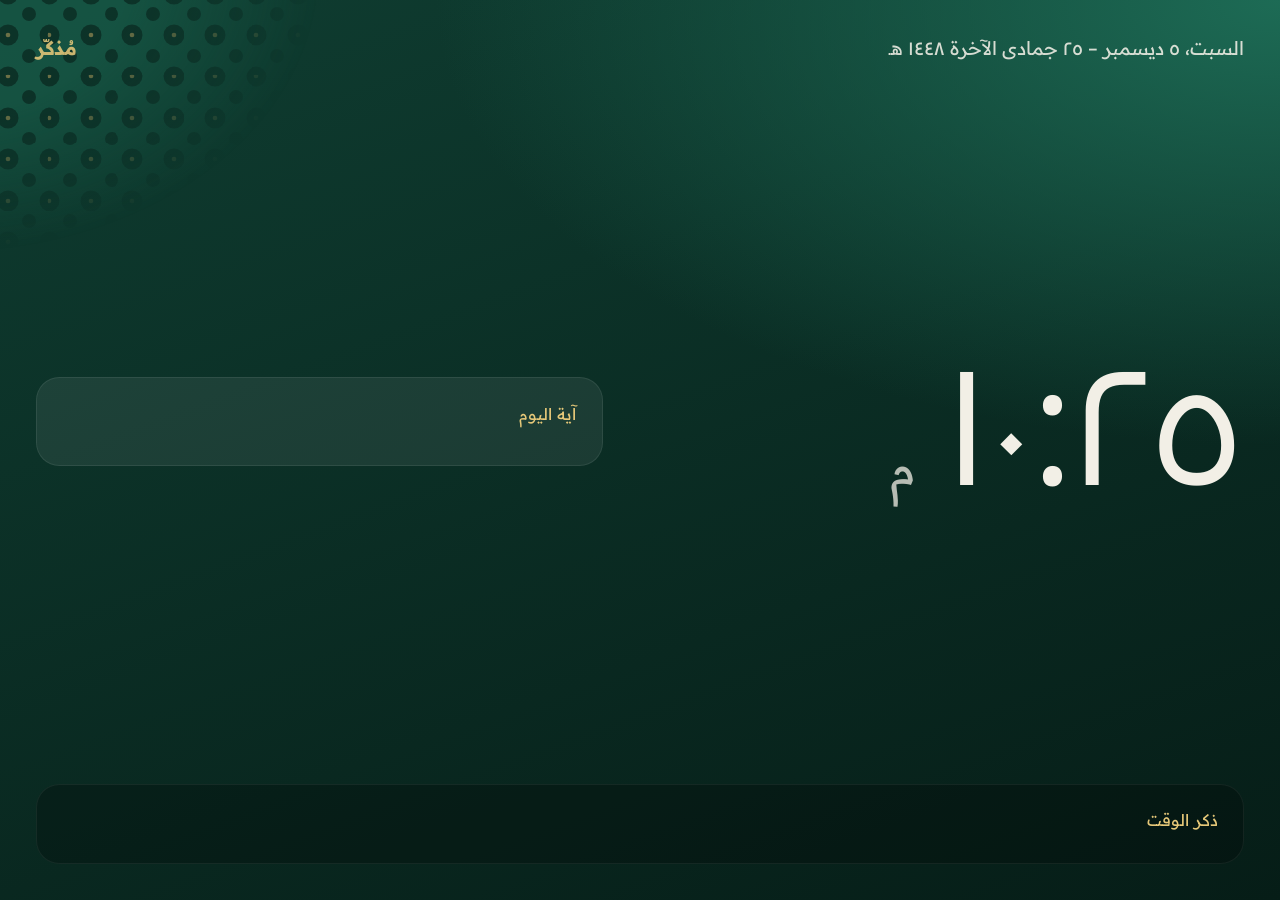
==== widget/tv.html @ a7352374 "Add files via upload" ====
<!doctype html>
<html lang="ar" dir="rtl">
<head>
<meta charset="utf-8">
<meta name="viewport" content="width=device-width, initial-scale=1">
<meta name="robots" content="noindex">
<meta name="theme-color" content="#0b3d31">
<title>لوحة مُذكّر</title>
<!-- =====================================================================
 مُذكّر — widget/tv.html  (الإصدار ١٧، معرض ١٠: ت١ «شاشة توقف مُذكّر»، بنمط س١ «لوحة التلفزيون»)
 الساعة، والتاريخين، وآية أو حديث اليوم، وورد اليوم، وذكر الوقت — على شاشة التلفزيون كلها.
 هي الصفحة يلي بتعرضها شاشة التوقف بتطبيق أندرويد TV، وبتنفتح كمان من متصفح أي تلفزيون.
 الرابط بيجي جاهز من التطبيق («أدوات مُذكّر») ومعه رمز الأداة ‎?k=…‎ حتى يبيّن الورد.
 ===================================================================== -->
<link rel="preconnect" href="https://fonts.googleapis.com">
<link rel="stylesheet" href="https://fonts.googleapis.com/css2?family=Readex+Pro:wght@300..700&family=Amiri+Quran&family=Amiri:wght@400;700&display=swap">
<style>
  html, body { height:100%; margin:0; }
  body {
    overflow:hidden; color:#f2efe6; font-family:"Readex Pro", "Segoe UI", Tahoma, sans-serif; -webkit-user-select:none; user-select:none; cursor:none;
    background:radial-gradient(120% 90% at 100% 0%, #1d6b55 0%, transparent 55%), linear-gradient(160deg, #0f3d31, #061d17);
  }
  body::before {
    content:""; position:fixed; top:-3vmin; left:-6vmin; width:48vmin; height:48vmin; opacity:.5; pointer-events:none;
    background:url("data:image/svg+xml,%3Csvg xmlns='http://www.w3.org/2000/svg' width='36' height='36' viewBox='0 0 36 36'%3E%3Crect width='36' height='36' fill='%231d6b55'/%3E%3Cg fill='%230b2a21'%3E%3Ccircle cx='18' cy='18' r='9'/%3E%3Ccircle cx='0' cy='0' r='6'/%3E%3Ccircle cx='36' cy='0' r='6'/%3E%3Ccircle cx='0' cy='36' r='6'/%3E%3Ccircle cx='36' cy='36' r='6'/%3E%3C/g%3E%3Ccircle cx='18' cy='18' r='2' fill='%23c9a45c'/%3E%3C/svg%3E") 0 0 / clamp(28px, 4.6vmin, 56px);
    -webkit-mask-image:radial-gradient(120% 90% at 0 0, #000 35%, transparent 72%); mask-image:radial-gradient(120% 90% at 0 0, #000 35%, transparent 72%);
  }
  .b {
    position:fixed; inset:0; box-sizing:border-box; padding:clamp(18px, 4vmin, 64px); display:grid; gap:clamp(12px, 2vmin, 28px);
    grid-template-columns:1.1fr 1fr; grid-template-rows:auto 1fr auto; transition:transform 1.2s ease;
  }
  .top { grid-column:1 / -1; display:flex; justify-content:space-between; align-items:center; gap:12px; font-size:clamp(14px, 2.1vmin, 26px); opacity:.88; }
  .brand { font-weight:700; color:#e6c879; }
  .clock { align-self:center; display:inline-flex; align-items:baseline; gap:.16em; font:300 clamp(64px, 19vmin, 240px)/1 "Readex Pro", sans-serif; font-variant-numeric:tabular-nums; white-space:nowrap; }
  .clock small { font-size:.28em; font-weight:400; opacity:.75; }
  .card { min-width:0; min-height:0; overflow:hidden; display:flex; flex-direction:column; gap:clamp(4px, .9vmin, 12px); padding:clamp(14px, 2.8vmin, 34px); border-radius:clamp(16px, 2.6vmin, 32px); }
  .daily { align-self:center; background:rgba(255,255,255,.07); border:1px solid rgba(255,255,255,.08); }
  .row { grid-column:1 / -1; display:grid; grid-template-columns:1fr 1fr; gap:inherit; }
  .row .card { background:rgba(0,0,0,.24); border:1px solid rgba(255,255,255,.06); }
  .row.one { grid-template-columns:1fr; }
  .k { font-size:clamp(12px, 1.8vmin, 21px); color:#e6c879; }
  .src { font-size:clamp(12px, 1.7vmin, 20px); opacity:.72; }
  .txt { margin:0; font:400 clamp(18px, 3.4vmin, 44px)/1.9 "Amiri", serif; text-wrap:balance; }
  .txt.q { font-family:"Amiri Quran", "Amiri", serif; }
  .txt.d { font-size:clamp(16px, 2.8vmin, 34px); }
  .big { font-size:clamp(16px, 2.9vmin, 34px); font-weight:600; line-height:1.4; }
  .bar { display:block; height:clamp(5px, .8vmin, 10px); border-radius:9px; background:rgba(255,255,255,.14); overflow:hidden; }
  .bar i { display:block; height:100%; width:0; border-radius:inherit; background:#e6c879; transition:width .6s ease; }
  [hidden] { display:none !important; }
  @media (max-aspect-ratio: 1/1) { .b { grid-template-columns:1fr; grid-template-rows:auto auto 1fr auto; } .row { grid-template-columns:1fr; } }
  @media (prefers-reduced-motion: reduce) { .b, .bar i { transition:none; } }
</style>
</head>
<body>
<main class="b" id="b">
  <div class="top"><span id="date"></span><span class="brand">مُذكّر</span></div>
  <div class="clock"><span id="time">–</span><small id="period"></small></div>
  <section class="card daily"><span class="k" id="dk">آية اليوم</span><p class="txt" id="dt"></p><span class="src" id="ds"></span></section>
  <div class="row" id="row">
    <section class="card" id="wird" hidden><span class="k" id="wk">ورد اليوم</span><b class="big" id="wb"></b><span class="bar"><i id="bar"></i></span><span class="src" id="ws"></span></section>
    <section class="card"><span class="k" id="hk">ذكر الوقت</span><p class="txt d" id="ht"></p></section>
  </div>
</main>
<script src="common.js"></script>
<script>
(() => {
  const $ = id => document.getElementById(id);
  const AR = MdkWidget.AR;
  const times = n => (n === 2 ? 'مرتين' : `${AR(n)} ${n <= 10 ? 'مرات' : 'مرة'}`);
  const tick = () => { const c = MdkWidget.clock(); $('time').textContent = c.time; $('period').textContent = c.period; };
  function render(d) {
    $('date').textContent = d.hijri ? `${d.greg} – ${d.hijri}` : d.greg;
    if (d.daily) { $('dk').textContent = d.daily.k; $('dt').textContent = d.daily.t; $('dt').classList.toggle('q', !!d.daily.q); $('ds').textContent = d.daily.s; }
    if (d.dhikr) { $('hk').textContent = d.dhikr.k + (d.dhikr.n > 1 ? `، ${times(d.dhikr.n)}` : ''); $('ht').textContent = d.dhikr.t; }
    const w = d.wird;
    $('wird').hidden = !w; $('row').classList.toggle('one', !w);
    if (w) {
      $('wk').textContent = 'ورد اليوم' + (w.title ? '، ' + w.title : '');
      $('wb').textContent = w.complete ? 'الختمة كاملة، تقبّل الله' : w.done ? 'تمّ، تقبّل الله' : w.range || w.line;
      $('bar').style.width = w.pct + '%';
      $('ws').textContent = `أنجزت ${AR(w.pct)}٪، ${w.streak}`;
    }
  }
  MdkWidget.start(render, tick);
  MdkWidget.antiBurn($('b'), 8);
})();
</script>
</body>
</html>
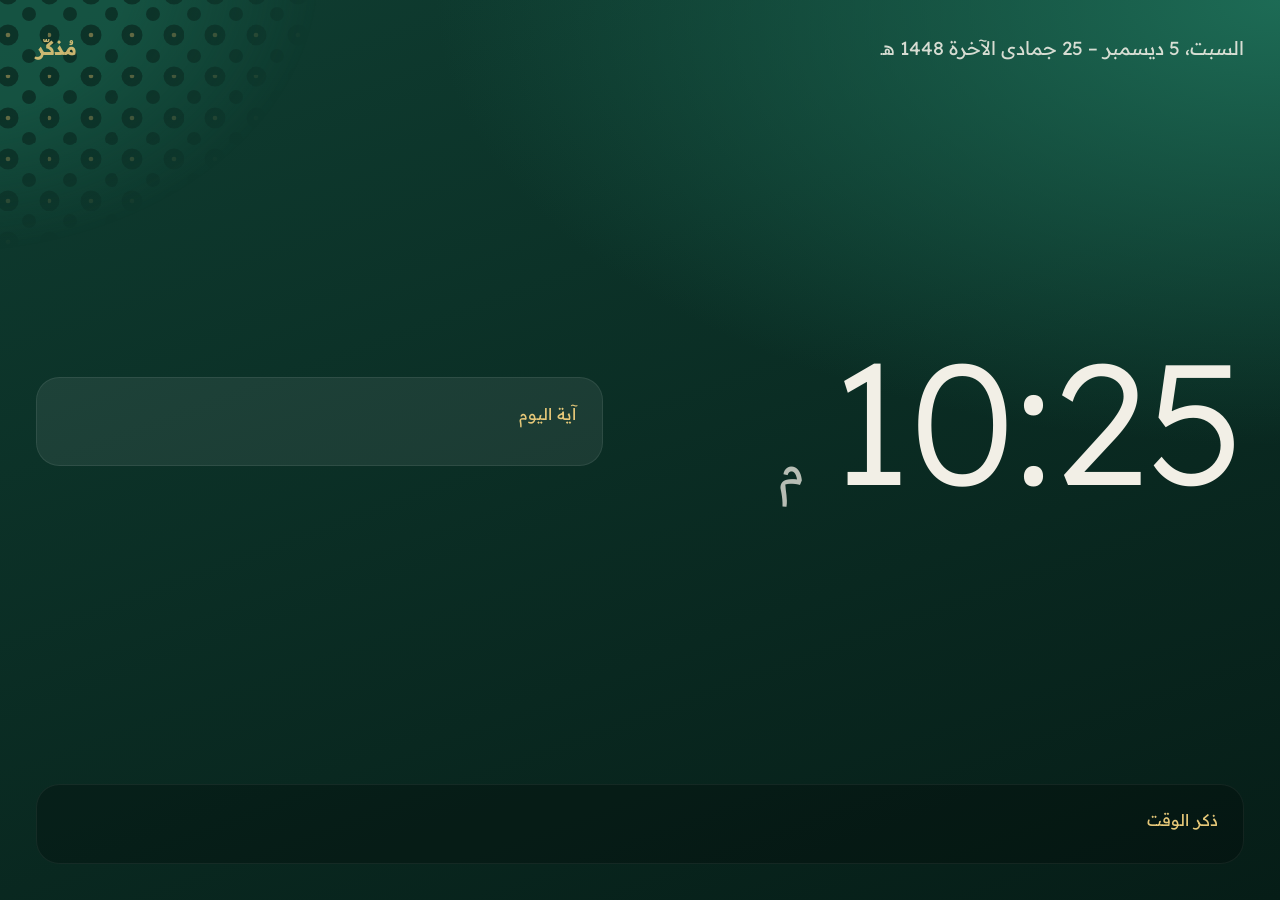
==== commit 8fdb437a: "Add files via upload" ====
--- a/widget/tv.html
+++ b/widget/tv.html
@@ -7,7 +7,7 @@
 <meta name="theme-color" content="#0b3d31">
 <title>لوحة مُذكّر</title>
 <!-- =====================================================================
- مُذكّر — widget/tv.html  (الإصدار ١٧، معرض ١٠: ت١ «شاشة توقف مُذكّر»، بنمط س١ «لوحة التلفزيون»)
+ مُذكّر — widget/tv.html  (الإصدار 17، معرض 10: ت1 «شاشة توقف مُذكّر»، بنمط س1 «لوحة التلفزيون»)
  الساعة، والتاريخين، وآية أو حديث اليوم، وورد اليوم، وذكر الوقت — على شاشة التلفزيون كلها.
  هي الصفحة يلي بتعرضها شاشة التوقف بتطبيق أندرويد TV، وبتنفتح كمان من متصفح أي تلفزيون.
  الرابط بيجي جاهز من التطبيق («أدوات مُذكّر») ومعه رمز الأداة ‎?k=…‎ حتى يبيّن الورد.
